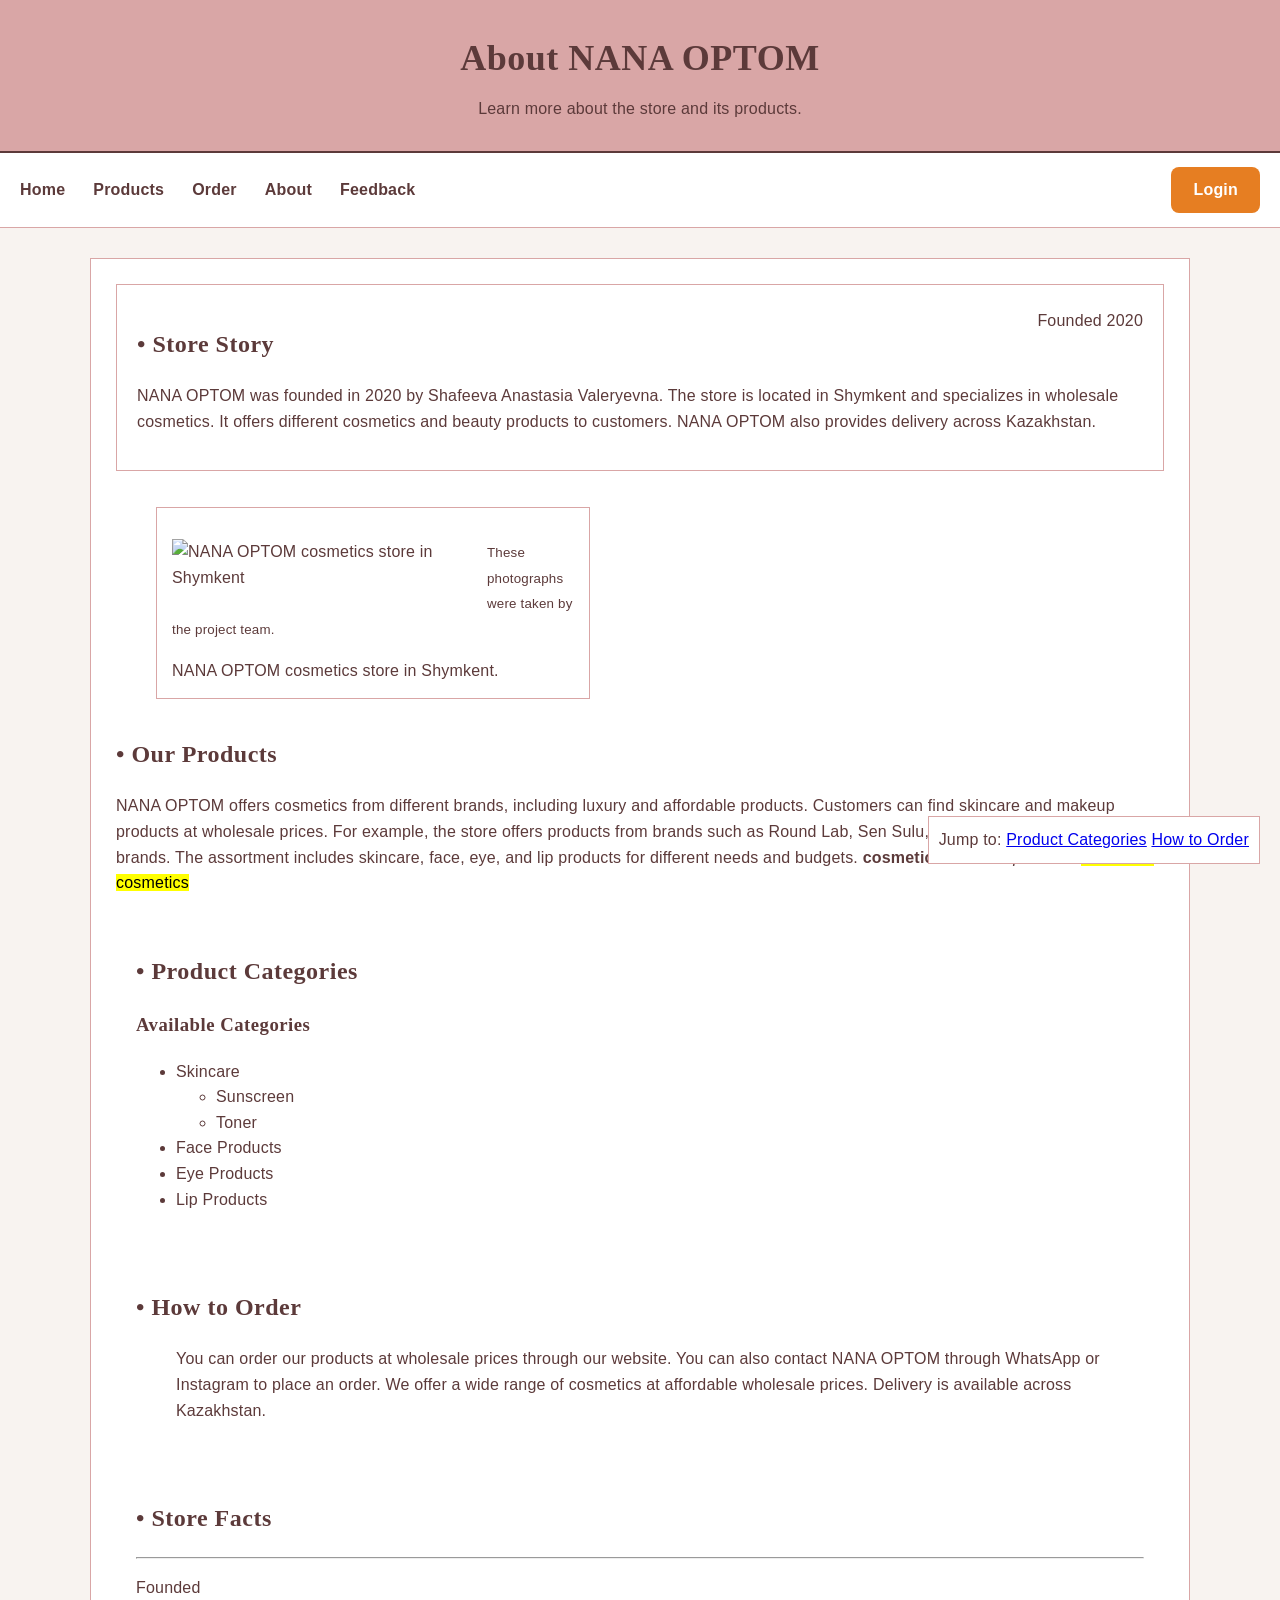
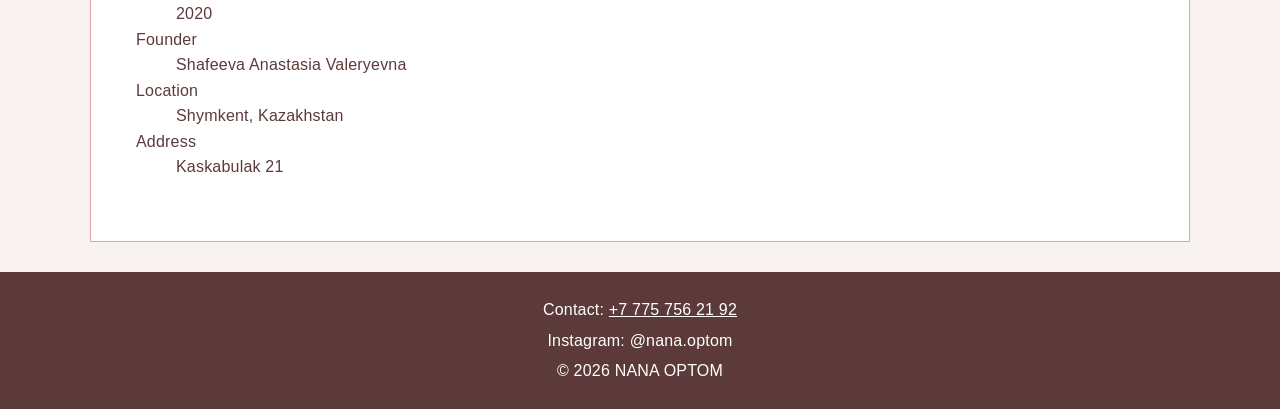
==== about.html @ 8cd92d70 "Add files via upload" ====
<!DOCTYPE html>
<!-- Author: Assiya Yesmagambet -->
<html lang="en">

<head>
    <meta charset="UTF-8">
    <meta name="viewport" content="width=device-width, initial-scale=1.0">
    <meta name="description" content="About NANA OPTOM wholesale cosmetics store">
    <meta name="author" content="Assiya Yesmagambet">
    <title>NANA OPTOM | About</title>
    <link rel="stylesheet" href="css/base.css">
    <link rel="stylesheet" href="css/assiya.css">
</head>

<body>

<header>
   <h1>About NANA OPTOM</h1>
   <p>Learn more about the store and its products.</p>
</header>

<nav>
    <ul>
        <li><a href="index.html">Home</a></li>
        <li><a href="products.html">Products</a></li>
        <li><a href="order.html">Order</a></li>
        <li><a href="about.html">About</a></li>
        <li><a href="feedback.html">Feedback</a></li>
        <li class="login-link"><a href="login.html">Login</a></li>
    </ul>
</nav>
<!-- ID is appropriate because the About page main content is unique. -->
<main id="about-main">
    <p class="quick-links">
        Jump to:
            <a href="#categories">Product Categories</a>
            <a href="#order-steps">How to Order</a>
    </p>
    <!-- An article is used because the brand story can be understood as independent content. -->
  <article class="brand-story">
    <h2>Store Story</h2>
    <p class="brand-year">Founded 2020</p>
    <p>
        NANA OPTOM was founded in 2020 by Shafeeva Anastasia Valeryevna.
        The store is located in Shymkent and specializes in wholesale cosmetics.
        It offers different cosmetics and beauty products to customers.
        NANA OPTOM also provides delivery across Kazakhstan.
    </p>
</article>
    <!-- A figure is used because the photograph has a caption that explains its connection to the brand. -->
    <section class="photo-gallery">
        <figure class="brand-photo">
            <p>
                <img src="images/nanaoptom.jpg"
                    alt="NANA OPTOM cosmetics store in Shymkent"
                    width="300">
                    <small>These photographs were taken by the project team.</small>
            </p>

            <figcaption>
                NANA OPTOM cosmetics store in Shymkent.
            </figcaption>
        </figure>
    </section>

   <section class="mission-section">
    <h2>Our Products</h2>
    <p>
        NANA OPTOM offers cosmetics from different brands, including luxury and affordable products. 
        Customers can find skincare and makeup products at wholesale prices.
        For example, the store offers products from brands such as Round Lab, Sen Sulu, Celimax, and other cosmetic brands.
        The assortment includes skincare, face, eye, and lip products for different needs and budgets.
        <strong>cosmetics</strong>
        <em>skincare products</em>
        <mark>wholesale cosmetics</mark>
    </p>
    </section>

<section id="categories" class="symbol-section">
    <h2>Product Categories</h2>

    <aside>
        <h3>Available Categories</h3>
        <ul>
            <li>
                Skincare
                <ul>
                    <li>Sunscreen</li>
                    <li>Toner</li>
                </ul>
            </li>
            <li>Face Products</li>
            <li>Eye Products</li>
            <li>Lip Products</li>
        </ul>
    </aside>
</section>

<section id="order-steps" class="order-steps-section">
    <h2>How to Order</h2>

    <ol type="1">
        You can order our products at wholesale prices through our website. 
        You can also contact NANA OPTOM through WhatsApp or Instagram to place an order.
        We offer a wide range of cosmetics at affordable wholesale prices.
        Delivery is available across Kazakhstan.
    </ol>
</section>

<section class="facts-section">
    <h2>Store Facts</h2>
    <hr>

    <dl>
        <dt>Founded</dt>
        <dd>2020</dd>

        <dt>Founder</dt>
        <dd>Shafeeva Anastasia Valeryevna</dd>

        <dt>Location</dt>
        <dd>Shymkent, Kazakhstan</dd>
        <dt>Address</dt>
        <dd>Kaskabulak 21</dd>
    </dl>
</section>

</main>

<footer>
    <p>
        Contact:
        <a href="tel:+77757562192">+7 775 756 21 92</a>
    </p>

    <p>Instagram: @nana.optom</p>
    <p>&copy; 2026 NANA OPTOM</p>
</footer>

</body>
</html>
---- css/base.css ----
/*
NANA OPTOM COLOR PALETTE

#F8F3F0 - soft background for a clean cosmetics website.
#5C3A3A - dark color for headings and readable text.
#D9A6A6 - soft pink that matches the NANAOPTOM beauty theme.
rgb(255, 255, 255) - white for content areas.
black - used for strong text contrast.
*/

/* Universal selector matches every element.
   Border-box makes width calculations easier and predictable. */
* {
    box-sizing: border-box;
}

/* General page style */
body {
    margin: 0;
    background-color: #F8F3F0;
    color: #5C3A3A;

    font-family: Arial, Helvetica, sans-serif;
    font-size: 16px;
    font-weight: 400;
    line-height: 1.6;
    letter-spacing: 0.2px;
}

/* Shared header */
header {
    background-color: #D9A6A6;
    text-align: center;
    padding: 30px 20px;
    border-bottom: 2px solid #5C3A3A;
}

/* Second font family is used for headings */
h1,
h2,
h3 {
    font-family: Georgia, "Times New Roman", serif;
    font-weight: 600;
    letter-spacing: 0.5px;
}

header h1 {
    margin: 0;
    font-size: 36px;
}

header p {
    margin: 8px 0 0;
}

/* Navigation uses Flexbox because links are arranged in one row. */
nav {
    background-color: rgb(255, 255, 255);
    padding: 14px 20px;
    border-bottom: 1px solid #D9A6A6;
}

nav ul {
    list-style: none;
    margin: 0;
    padding: 0;

    display: flex;
    flex-direction: row;
    justify-content: center;
    align-items: center;
    gap: 28px;
}

nav a {
    color: #5C3A3A;
    text-decoration: none;
    font-weight: 600;
}

/* Pseudo-class: changes a navigation link when the mouse is over it. */
nav a:hover {
    color: black;
    text-decoration: underline;
}

/* Pseudo-class: makes keyboard focus visible. */
nav a:focus {
    outline: 2px solid #D9A6A6;
    outline-offset: 3px;
}

/* Descendant selector: matches the first list item inside navigation. */
nav li:first-child {
    font-weight: 700;
}

/* Shared main content */
main {
    width: 90%;
    max-width: 1100px;
    margin: 30px auto;
    padding: 25px;
    background-color: rgb(255, 255, 255);
    border: 1px solid #D9A6A6;
}

/* Adjacent sibling selector:
   matches a paragraph immediately after an h2. */
h2 + p {
    margin-top: 8px;
}

/* Grouping selector */
p,
li,
td,
th {
    line-height: 1.6;
}

/* Attribute selector:
   matches links that open in a new browser tab. */
a[target="_blank"] {
    font-weight: 600;
}

/* Shared image rules */
img {
    max-width: 100%;
    height: auto;
}

/* Shared footer */
footer {
    background-color: #5C3A3A;
    color: rgb(255, 255, 255);
    text-align: center;
    padding: 20px;
    margin-top: 30px;
}

footer p {
    margin: 5px 0;
}

footer a {
    color: rgb(255, 255, 255);
}

/* Pseudo-element adds a small decorative mark before h2 headings. */
h2::before {
    content: "• ";
}

/*
Margin collapse note:
Vertical margins of normal block elements can collapse.
Padding and borders on the main content help keep its spacing controlled.
*/
.login-link {
    margin-left: auto;
}

.login-link a {
    display: inline-block;
    padding: 10px 22px;
    background-color: #e67e22;
    color: white;
    border-radius: 8px;
    text-decoration: none;
}

.login-link a:hover {
    background-color: #c96816;
}
---- css/assiya.css ----
#about-main{
    max-width: 1100px;
    margin: 30px auto;
    padding: 25px;
}
.brand-story {
    padding: 20px;
    margin-bottom: 20px;
    border: 1px solid #D9A6A6;
    position: relative;
}

.brand-photo {
    padding: 15px;
    border: 1px solid #D9A6A6;
}

.order-steps-section {
    padding: 20px;
}

.symbol-section {
    padding: 20px;
}


.facts-section {
    padding: 20px;
}
.photo-gallery{
    display: grid;
    grid-template-columns: repeat(2, minmax(200px, 1fr));
    gap: 20px;
    justify-items: center;
}
#countries ol{
    display: flex;
    flex-direction: row;
    flex-wrap: wrap;
    gap: 10px;
}
#countries li{
    flex: 1 1 180px;
    padding: 8px;
}
#feedback-main{
    max-width: 1100px;
    margin: 30px auto;
    padding: 25px;
}
.feedback-section{
    padding: 20px;
    border: 1px solid #D9A6A6;
}
.feedback-form{
    display: grid;
    grid-template-columns: repeat(2, minmax(250px, 1fr));
    gap: 20px;
}
.feedback-group{
    padding: 20px;
    border: 1px solid #D9A6A6;
}
.feedback-group:nth-child(3){
    grid-column: 1 / -1;
}
.feedback-button{
    padding: 10px 20px;
    border: 1px solid #5C3A3A;
    cursor: pointer;
}
.feedback-group input[type="text"],
.feedback-group input[type="email"],
.feedback-group input[type="tel"],
.feedback-group input[type="date"],
.feedback-group input[type="number"],
.feedback-group select,
.feedback-group textarea{
    width: 100%;
    padding: 10px;
    margin-top: 5px;
    border: 1px solid #D9A6A6;
    font-family: Arial, Helvetica, sans-serif;
}
.feedback-group textarea{
    min-height: 100px;
}
.feedback-group input:focus,
.feedback-group select:focus,
.feedback-group textarea:focus{
    outline: 2px solid #D9A6A6;
    outline-offset: 2px;
}
.feedback-button:hover{
    background-color: #5C3A3A;
    color: rgb(255, 255, 255);
}
.brand-year{
    position: absolute;
    top: 10px;
    right: 10px;
    padding: 5px 10px;
}
.quick-links{
    position: fixed;
    bottom: 20px;
    right: 20px;
    padding: 10px;
    background-color: rgb(255, 255, 255);
    border: 1px solid #D9A6A6;
}
.brand-photo img{
    float: left;
    margin-right: 15px;
    margin-bottom: 10px;
}
.brand-photo figcaption{
    clear: both;
}
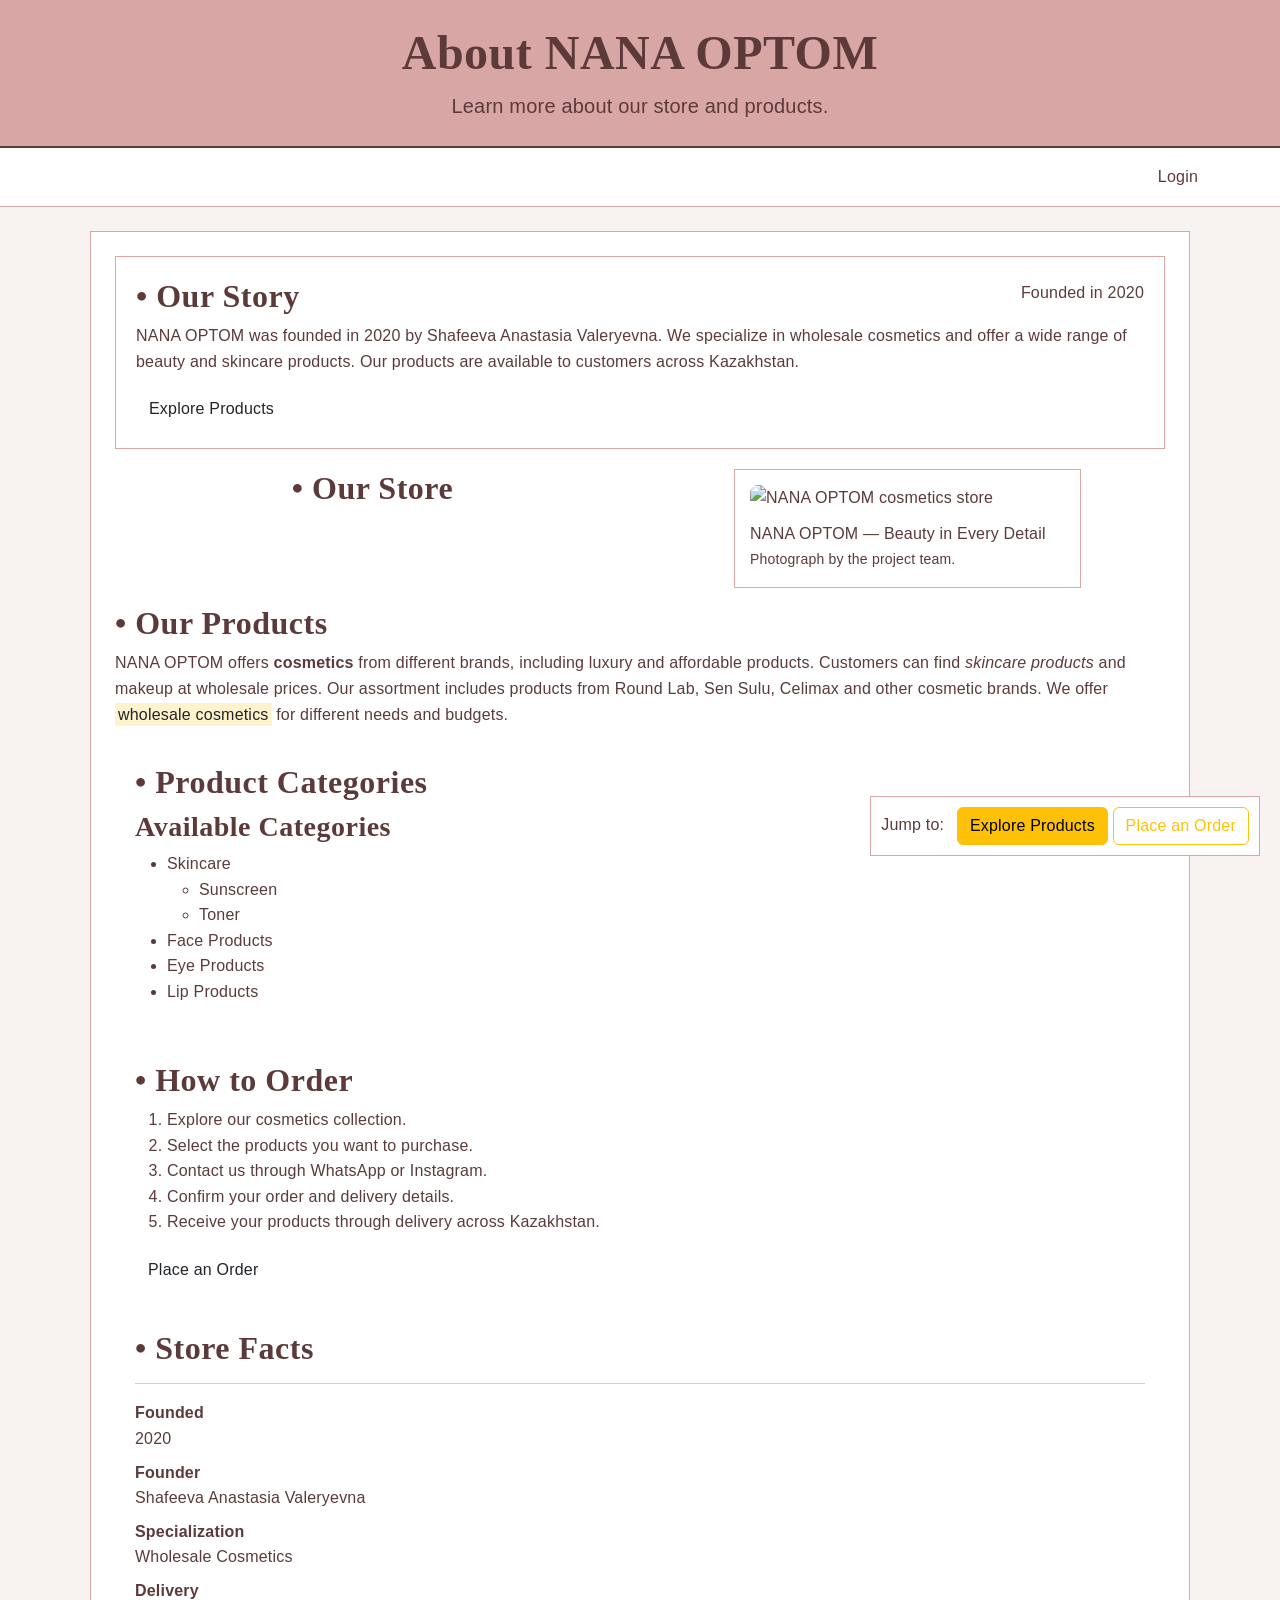
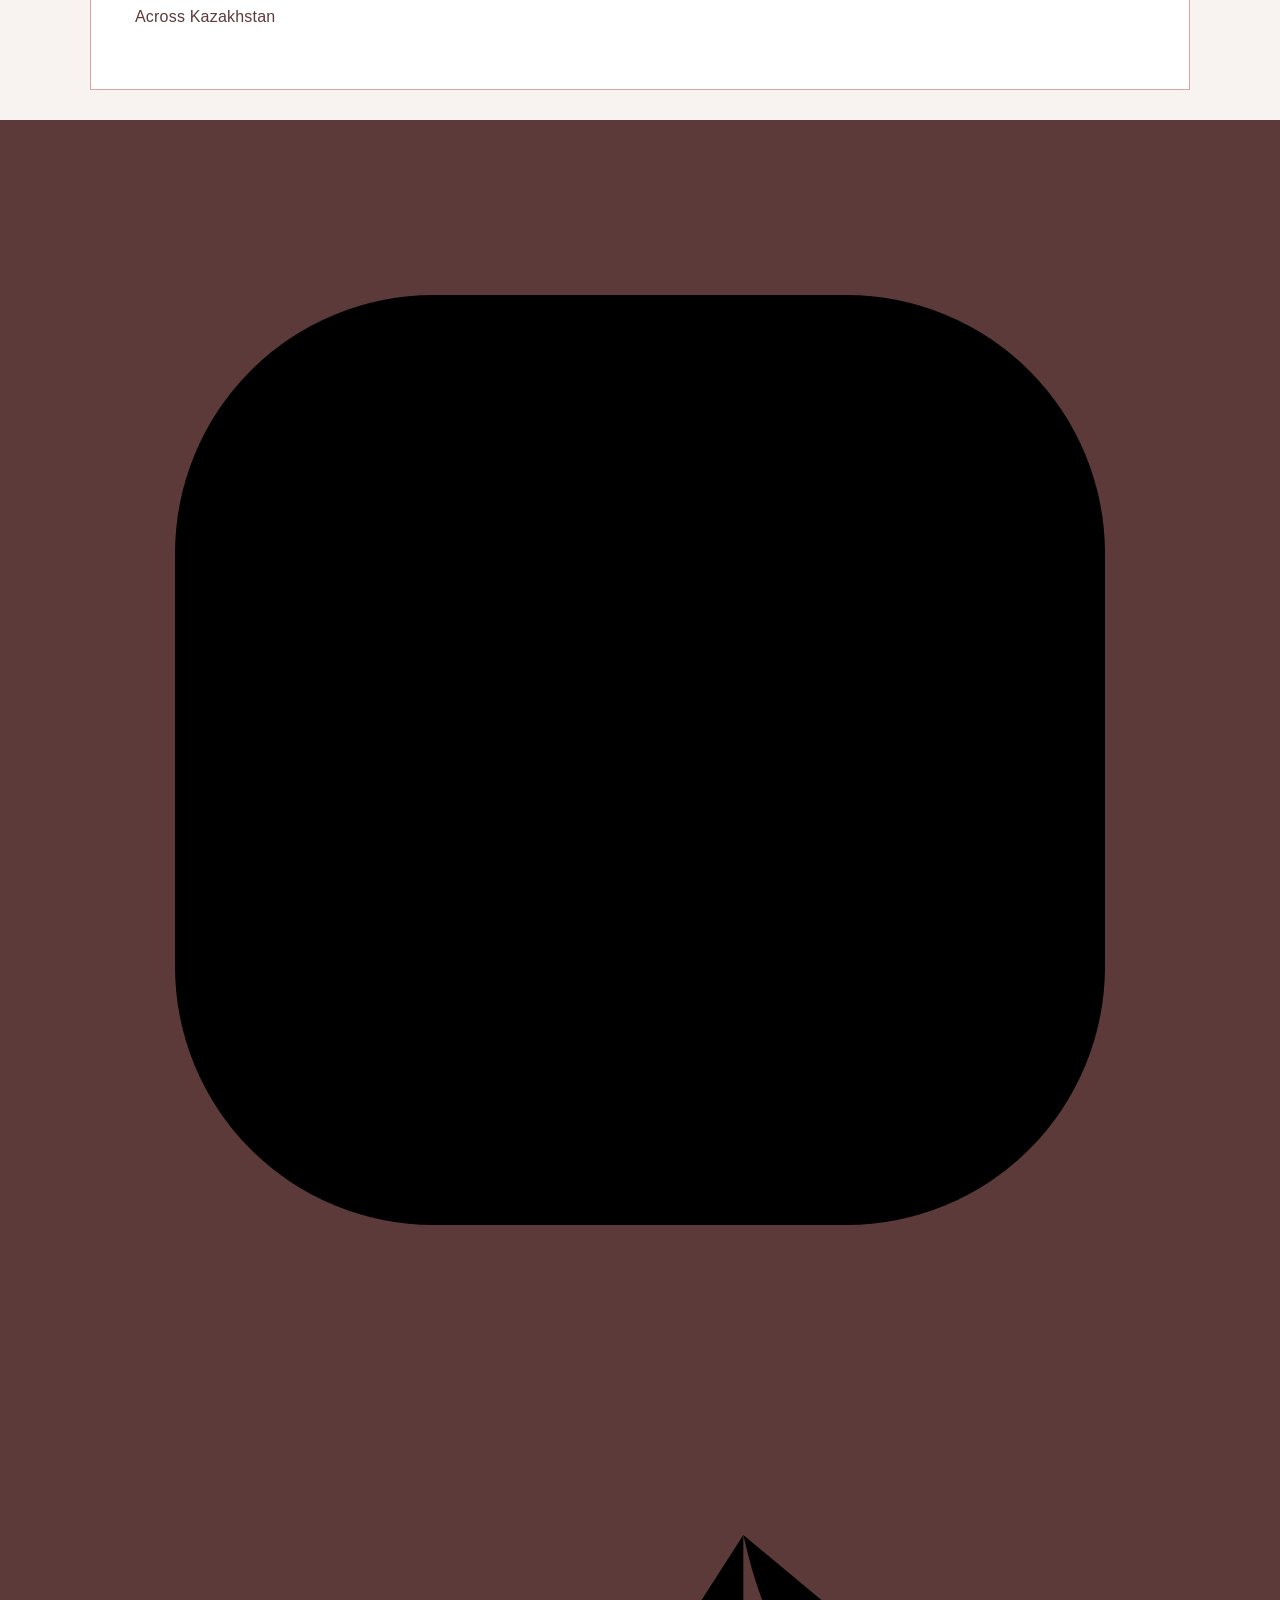
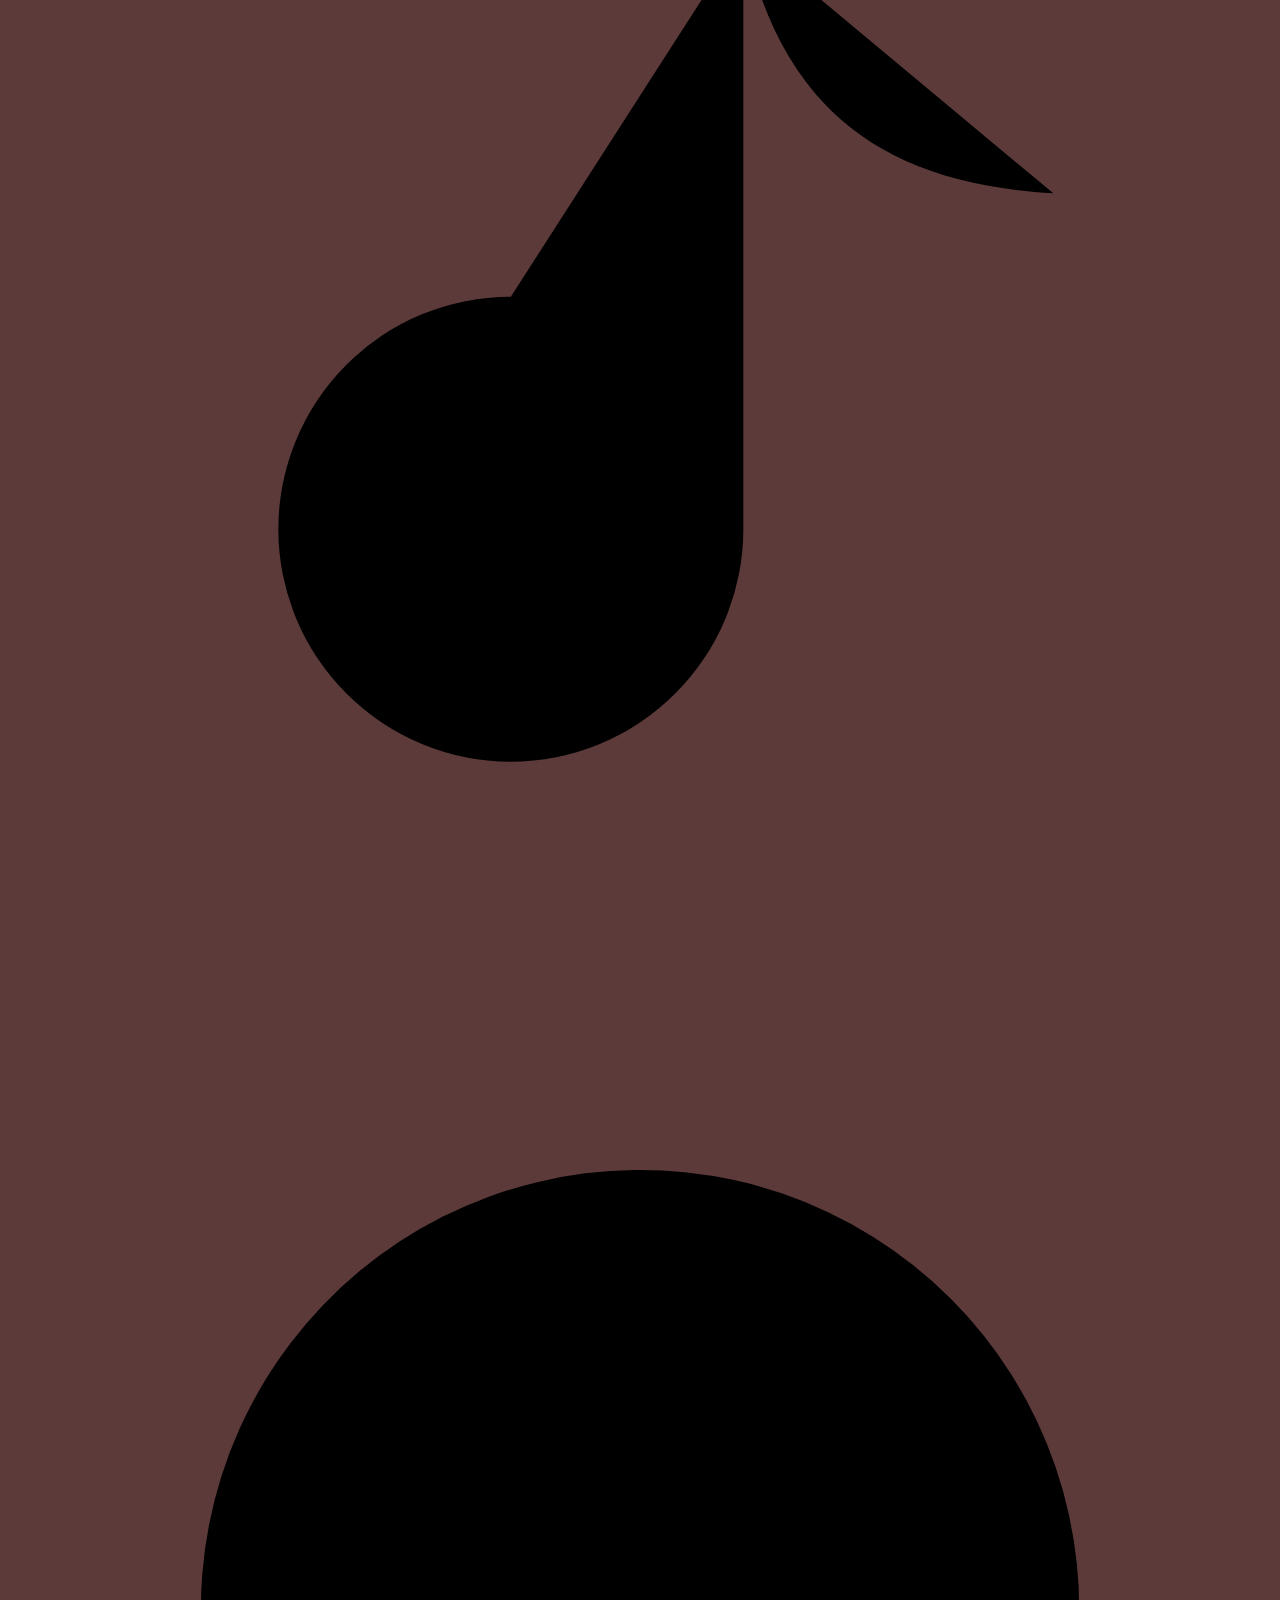
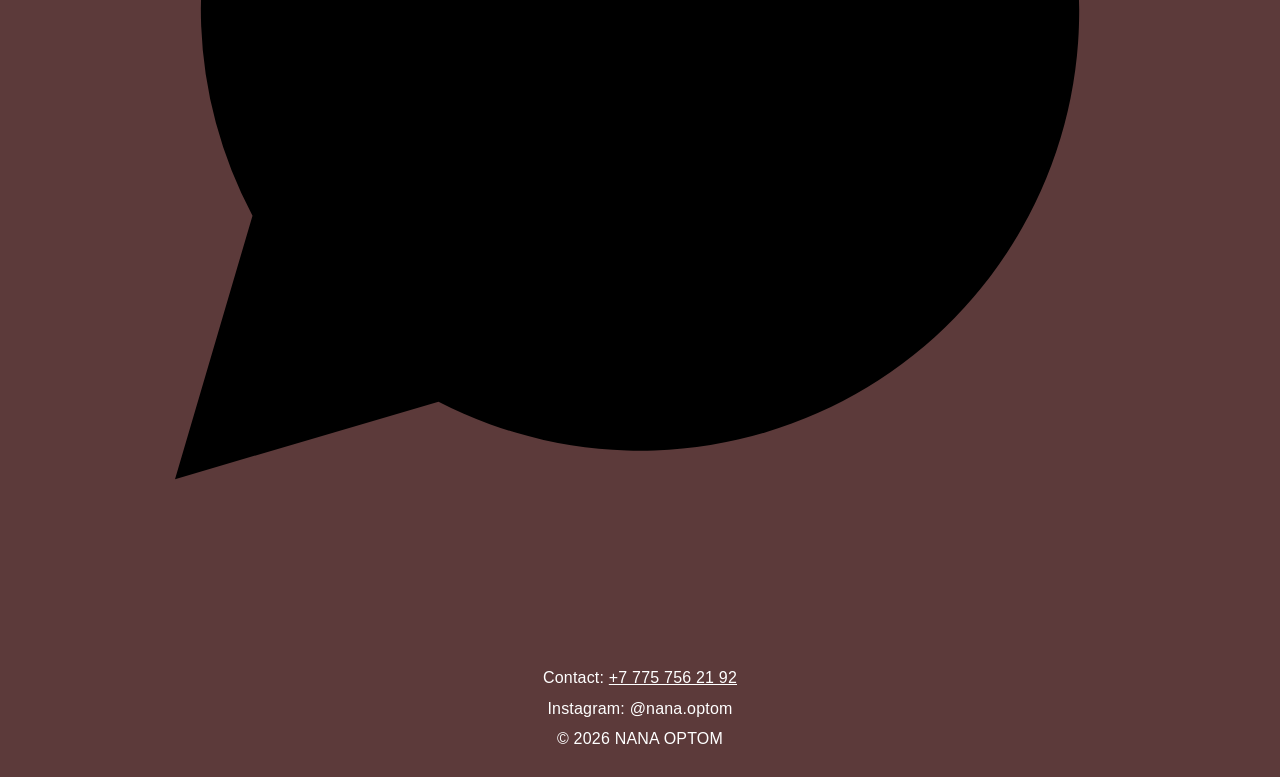
==== commit 27b75a17: "Update HTML for Assignment 3" ====
--- a/about.html
+++ b/about.html
@@ -1,3 +1,4 @@
+
 <!DOCTYPE html>
 <!-- Author: Assiya Yesmagambet -->
 <html lang="en">
@@ -8,134 +9,226 @@
     <meta name="description" content="About NANA OPTOM wholesale cosmetics store">
     <meta name="author" content="Assiya Yesmagambet">
     <title>NANA OPTOM | About</title>
+
+    <!-- Bootstrap 5.3.3 -->
+    <link href="https://cdn.jsdelivr.net/npm/bootstrap@5.3.3/dist/css/bootstrap.min.css" rel="stylesheet">
+
+    <!-- Custom CSS -->
     <link rel="stylesheet" href="css/base.css">
     <link rel="stylesheet" href="css/assiya.css">
 </head>
 
 <body>
 
-<header>
-   <h1>About NANA OPTOM</h1>
-   <p>Learn more about the store and its products.</p>
+<header class="about-header text-center py-4 px-3">
+    <h1 class="display-5 fw-bold">About NANA OPTOM</h1>
+    <p class="lead mb-0">Learn more about our store and products.</p>
 </header>
 
-<nav>
-    <ul>
-        <li><a href="index.html">Home</a></li>
-        <li><a href="products.html">Products</a></li>
-        <li><a href="order.html">Order</a></li>
-        <li><a href="about.html">About</a></li>
-        <li><a href="feedback.html">Feedback</a></li>
-        <li class="login-link"><a href="login.html">Login</a></li>
-    </ul>
+<!-- Bootstrap responsive navigation -->
+<nav class="navbar navbar-expand-lg navbar-dark">
+    <div class="container">
+
+        <a class="navbar-brand fw-bold" href="index.html">NANA OPTOM</a>
+
+        <button class="navbar-toggler"
+                type="button"
+                data-bs-toggle="collapse"
+                data-bs-target="#mainNavbar"
+                aria-controls="mainNavbar"
+                aria-expanded="false"
+                aria-label="Toggle navigation">
+            <span class="navbar-toggler-icon"></span>
+        </button>
+
+        <div class="collapse navbar-collapse" id="mainNavbar">
+            <ul class="navbar-nav ms-auto align-items-lg-center gap-lg-3">
+
+                <li class="nav-item">
+                    <a class="nav-link" href="index.html">Home</a>
+                </li>
+
+                <li class="nav-item">
+                    <a class="nav-link" href="products.html">Products</a>
+                </li>
+
+                <li class="nav-item">
+                    <a class="nav-link" href="order.html">Order</a>
+                </li>
+
+                <li class="nav-item">
+                    <a class="nav-link active" aria-current="page" href="about.html">About</a>
+                </li>
+
+                <li class="nav-item">
+                    <a class="nav-link" href="feedback.html">Feedback</a>
+                </li>
+
+            </ul>
+        </div>
+
+        <!-- Login remains visible outside the collapsed menu -->
+        <a class="nav-link login-link ms-3" href="login.html">Login</a>
+
+    </div>
 </nav>
-<!-- ID is appropriate because the About page main content is unique. -->
-<main id="about-main">
-    <p class="quick-links">
-        Jump to:
-            <a href="#categories">Product Categories</a>
-            <a href="#order-steps">How to Order</a>
-    </p>
-    <!-- An article is used because the brand story can be understood as independent content. -->
-  <article class="brand-story">
-    <h2>Store Story</h2>
-    <p class="brand-year">Founded 2020</p>
-    <p>
-        NANA OPTOM was founded in 2020 by Shafeeva Anastasia Valeryevna.
-        The store is located in Shymkent and specializes in wholesale cosmetics.
-        It offers different cosmetics and beauty products to customers.
-        NANA OPTOM also provides delivery across Kazakhstan.
-    </p>
-</article>
-    <!-- A figure is used because the photograph has a caption that explains its connection to the brand. -->
+
+<!-- Bootstrap container centers the About content -->
+<main id="about-main" class="container my-4 p-4">
+
+    <div class="quick-links mb-4">
+        <span class="me-2">Jump to:</span>
+        <a href="products.html" class="btn btn-warning">Explore Products</a>
+        <a href="order.html" class="btn btn-outline-warning">Place an Order</a>
+    </div>
+
+    <!-- Brand information -->
+    <article class="brand-story">
+        <h2>Our Story</h2>
+        <p class="brand-year">Founded in 2020</p>
+
+        <p>
+            NANA OPTOM was founded in 2020 by Shafeeva Anastasia Valeryevna.
+            We specialize in wholesale cosmetics and offer a wide range
+            of beauty and skincare products. Our products are available
+            to customers across Kazakhstan.
+        </p>
+
+        <a href="products.html" class="btn gold-button">Explore Products</a>
+    </article>
+
+    <!-- Store photograph -->
     <section class="photo-gallery">
+        <h2>Our Store</h2>
+
         <figure class="brand-photo">
-            <p>
-                <img src="images/nanaoptom.jpg"
-                    alt="NANA OPTOM cosmetics store in Shymkent"
-                    width="300">
-                    <small>These photographs were taken by the project team.</small>
-            </p>
-
-            <figcaption>
-                NANA OPTOM cosmetics store in Shymkent.
-            </figcaption>
+            <img src="images/nanaoptom.jpg"
+                 class="img-fluid rounded-3"
+                 alt="NANA OPTOM cosmetics store"
+                 width="300">
+
+            <figcaption>NANA OPTOM — Beauty in Every Detail</figcaption>
+            <small>Photograph by the project team.</small>
         </figure>
     </section>
 
-   <section class="mission-section">
-    <h2>Our Products</h2>
-    <p>
-        NANA OPTOM offers cosmetics from different brands, including luxury and affordable products. 
-        Customers can find skincare and makeup products at wholesale prices.
-        For example, the store offers products from brands such as Round Lab, Sen Sulu, Celimax, and other cosmetic brands.
-        The assortment includes skincare, face, eye, and lip products for different needs and budgets.
-        <strong>cosmetics</strong>
-        <em>skincare products</em>
-        <mark>wholesale cosmetics</mark>
-    </p>
-    </section>
-
-<section id="categories" class="symbol-section">
-    <h2>Product Categories</h2>
-
-    <aside>
-        <h3>Available Categories</h3>
-        <ul>
-            <li>
-                Skincare
-                <ul>
-                    <li>Sunscreen</li>
-                    <li>Toner</li>
-                </ul>
-            </li>
-            <li>Face Products</li>
-            <li>Eye Products</li>
-            <li>Lip Products</li>
-        </ul>
-    </aside>
-</section>
-
-<section id="order-steps" class="order-steps-section">
-    <h2>How to Order</h2>
-
-    <ol type="1">
-        You can order our products at wholesale prices through our website. 
-        You can also contact NANA OPTOM through WhatsApp or Instagram to place an order.
-        We offer a wide range of cosmetics at affordable wholesale prices.
-        Delivery is available across Kazakhstan.
-    </ol>
-</section>
-
-<section class="facts-section">
-    <h2>Store Facts</h2>
-    <hr>
-
-    <dl>
-        <dt>Founded</dt>
-        <dd>2020</dd>
-
-        <dt>Founder</dt>
-        <dd>Shafeeva Anastasia Valeryevna</dd>
-
-        <dt>Location</dt>
-        <dd>Shymkent, Kazakhstan</dd>
-        <dt>Address</dt>
-        <dd>Kaskabulak 21</dd>
-    </dl>
-</section>
+    <!-- Product information -->
+    <section class="mission-section">
+        <h2>Our Products</h2>
+
+        <p>
+            NANA OPTOM offers <strong>cosmetics</strong> from different brands,
+            including luxury and affordable products. Customers can find
+            <em>skincare products</em> and makeup at wholesale prices.
+            Our assortment includes products from Round Lab, Sen Sulu,
+            Celimax and other cosmetic brands.
+            We offer <mark>wholesale cosmetics</mark> for different needs
+            and budgets.
+        </p>
+    </section>
+
+    <!-- Product categories -->
+    <section id="categories" class="symbol-section">
+        <h2>Product Categories</h2>
+
+        <aside>
+            <h3>Available Categories</h3>
+
+            <ul>
+                <li>
+                    Skincare
+                    <ul>
+                        <li>Sunscreen</li>
+                        <li>Toner</li>
+                    </ul>
+                </li>
+                <li>Face Products</li>
+                <li>Eye Products</li>
+                <li>Lip Products</li>
+            </ul>
+        </aside>
+    </section>
+
+    <!-- Ordering instructions -->
+    <section id="order-steps" class="order-steps-section">
+        <h2>How to Order</h2>
+
+        <ol>
+            <li>Explore our cosmetics collection.</li>
+            <li>Select the products you want to purchase.</li>
+            <li>Contact us through WhatsApp or Instagram.</li>
+            <li>Confirm your order and delivery details.</li>
+            <li>Receive your products through delivery across Kazakhstan.</li>
+        </ol>
+
+        <a href="order.html" class="btn gold-button">Place an Order</a>
+    </section>
+
+    <!-- Store facts -->
+    <section class="facts-section">
+        <h2>Store Facts</h2>
+        <hr>
+
+        <dl>
+            <dt>Founded</dt>
+            <dd>2020</dd>
+
+            <dt>Founder</dt>
+            <dd>Shafeeva Anastasia Valeryevna</dd>
+
+            <dt>Specialization</dt>
+            <dd>Wholesale Cosmetics</dd>
+
+            <dt>Delivery</dt>
+            <dd>Across Kazakhstan</dd>
+        </dl>
+    </section>
 
 </main>
 
 <footer>
-    <p>
-        Contact:
-        <a href="tel:+77757562192">+7 775 756 21 92</a>
-    </p>
-
+    <div class="footer-social">
+
+        <!-- Instagram -->
+        <a href="https://www.instagram.com/nana.optom/"
+           target="_blank" rel="noopener noreferrer"
+           aria-label="Instagram" title="Instagram">
+            <svg viewBox="0 0 24 24" aria-hidden="true">
+                <rect x="3" y="3" width="18" height="18" rx="5"></rect>
+                <circle cx="12" cy="12" r="4"></circle>
+                <circle cx="17.5" cy="6.5" r="1" class="icon-dot"></circle>
+            </svg>
+        </a>
+
+        <!-- TikTok -->
+        <a href="https://www.tiktok.com/@nana.optom?_r=1&amp;_t=ZS-9A1kYobpDSX"
+           target="_blank" rel="noopener noreferrer"
+           aria-label="TikTok" title="TikTok">
+            <svg viewBox="0 0 24 24" aria-hidden="true">
+                <path d="M14 3v11.5a4.5 4.5 0 1 1-4.5-4.5"></path>
+                <path d="M14 3c.7 3.2 2.5 4.8 6 5"></path>
+            </svg>
+        </a>
+
+        <!-- WhatsApp -->
+        <a href="https://wa.me/77781003727"
+           target="_blank" rel="noopener noreferrer"
+           aria-label="WhatsApp" title="WhatsApp">
+            <svg viewBox="0 0 24 24" aria-hidden="true">
+                <path d="M20.5 11.5a8.5 8.5 0 0 1-12.4 7.5L3 20.5l1.5-5.1A8.5 8.5 0 1 1 20.5 11.5Z"></path>
+                <path d="M8.5 8.5c.5 3 3 5.5 6 6l1.5-1.5"></path>
+            </svg>
+        </a>
+
+    </div>
+
+    <p>Contact: <a href="tel:+77757562192">+7 775 756 21 92</a></p>
     <p>Instagram: @nana.optom</p>
     <p>&copy; 2026 NANA OPTOM</p>
 </footer>
 
+<!-- Bootstrap JavaScript for the mobile menu -->
+<script src="https://cdn.jsdelivr.net/npm/bootstrap@5.3.3/dist/js/bootstrap.bundle.min.js"></script>
+
 </body>
 </html>
